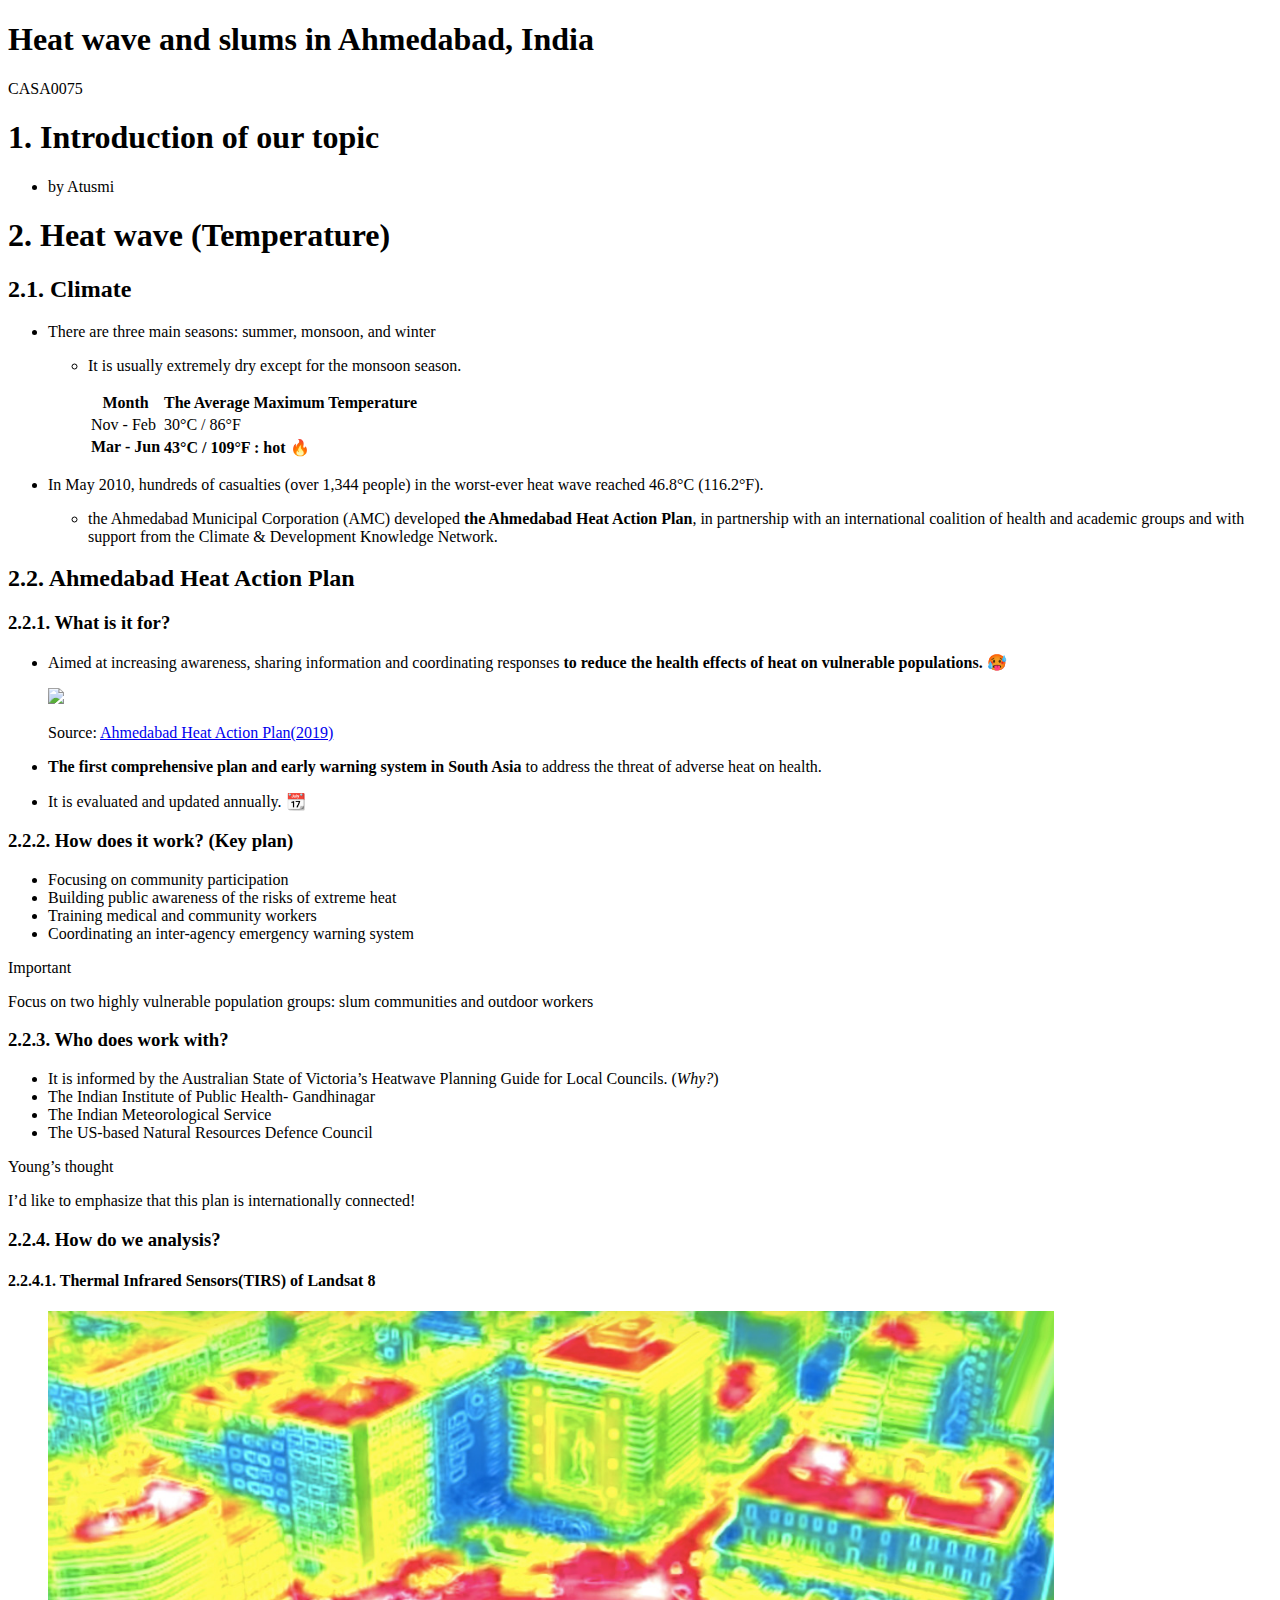
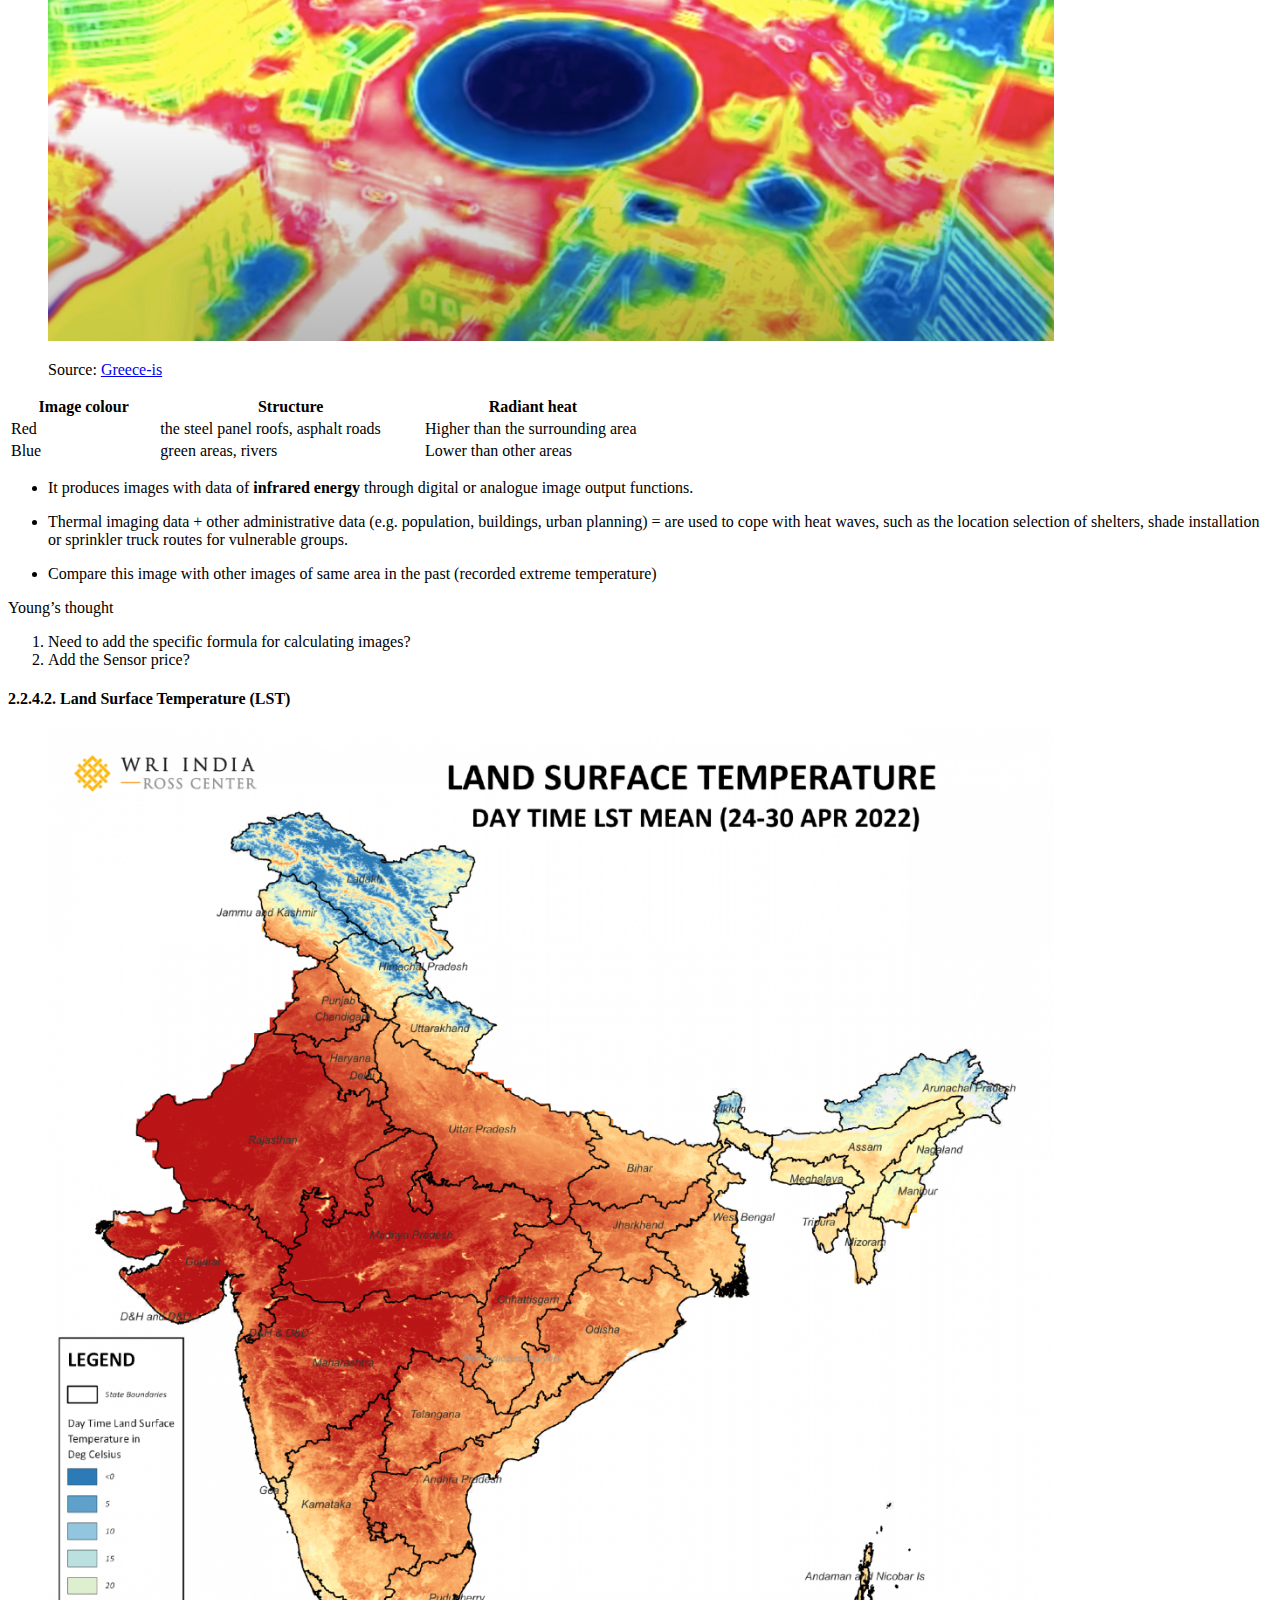
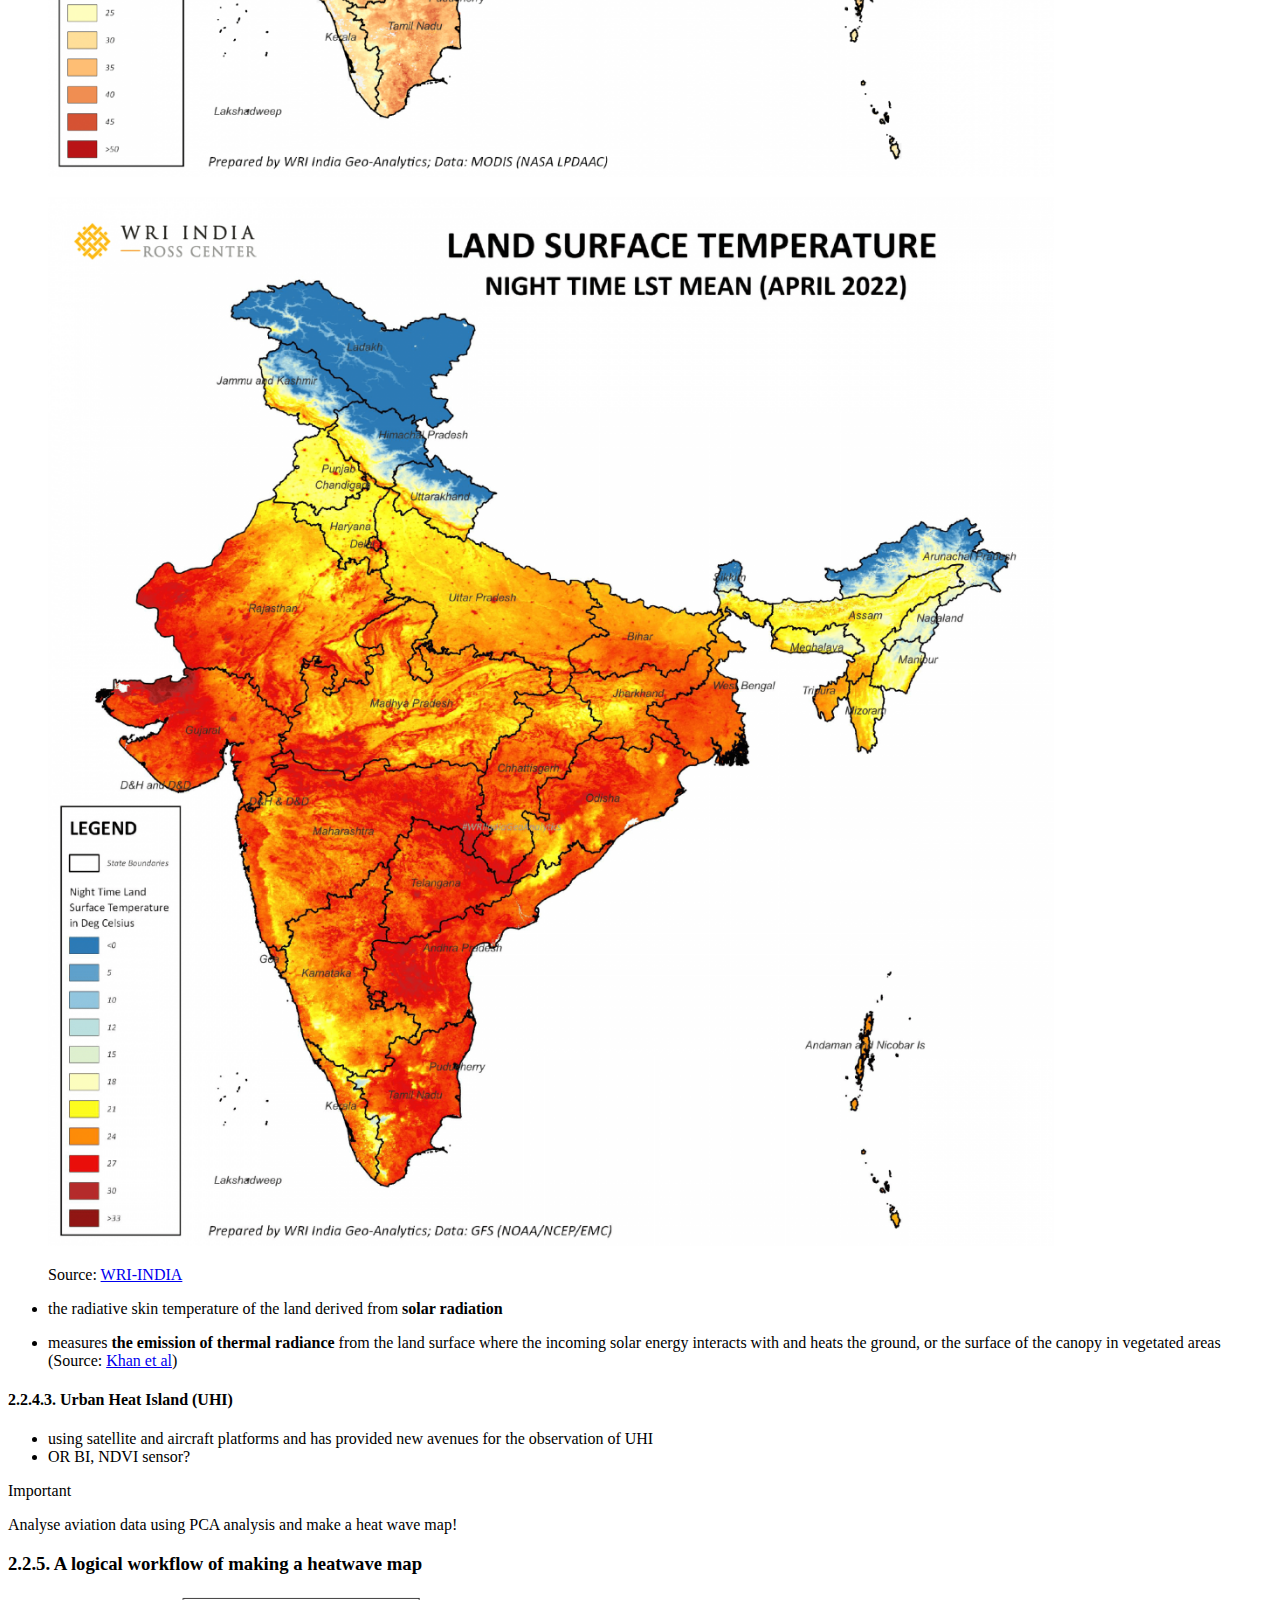
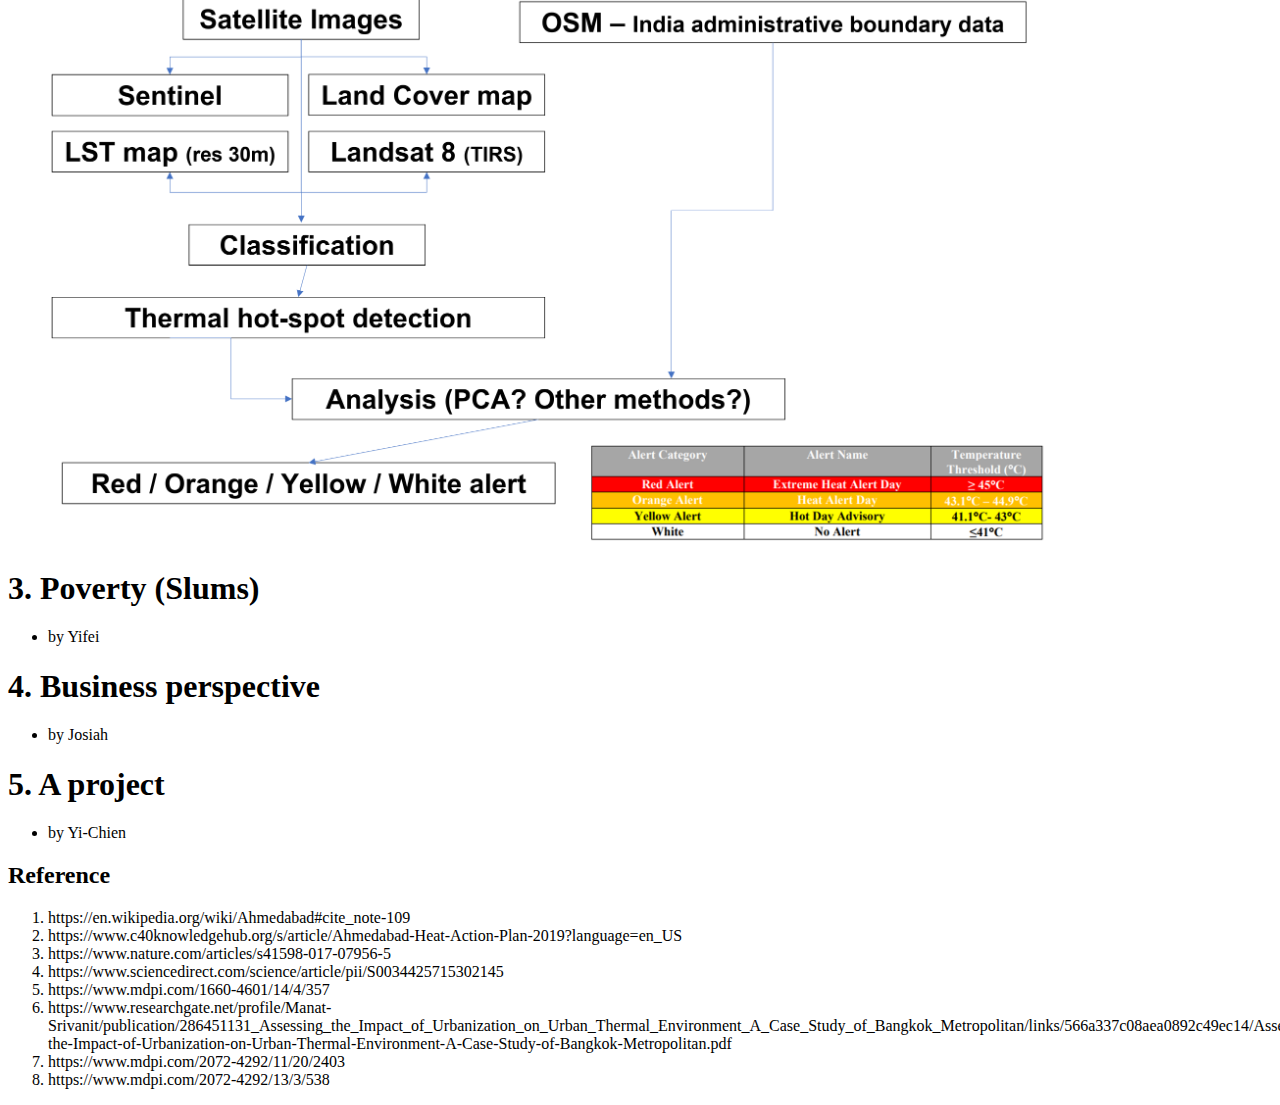
==== Heatwave_Young.html @ f9218bf5 "Draft_Young" ====
<!DOCTYPE html>
<html xmlns="http://www.w3.org/1999/xhtml" lang="en" xml:lang="en"><head>

<meta charset="utf-8">
<meta name="generator" content="quarto-1.2.313">

<meta name="viewport" content="width=device-width, initial-scale=1.0, user-scalable=yes">


<title>Heat wave and slums in Ahmedabad, India</title>
<style>
code{white-space: pre-wrap;}
span.smallcaps{font-variant: small-caps;}
div.columns{display: flex; gap: min(4vw, 1.5em);}
div.column{flex: auto; overflow-x: auto;}
div.hanging-indent{margin-left: 1.5em; text-indent: -1.5em;}
ul.task-list{list-style: none;}
ul.task-list li input[type="checkbox"] {
  width: 0.8em;
  margin: 0 0.8em 0.2em -1.6em;
  vertical-align: middle;
}
</style>


<script src="Heatwave_Young_files/libs/clipboard/clipboard.min.js"></script>
<script src="Heatwave_Young_files/libs/quarto-html/quarto.js"></script>
<script src="Heatwave_Young_files/libs/quarto-html/popper.min.js"></script>
<script src="Heatwave_Young_files/libs/quarto-html/tippy.umd.min.js"></script>
<script src="Heatwave_Young_files/libs/quarto-html/anchor.min.js"></script>
<link href="Heatwave_Young_files/libs/quarto-html/tippy.css" rel="stylesheet">
<link href="Heatwave_Young_files/libs/quarto-html/quarto-syntax-highlighting.css" rel="stylesheet" id="quarto-text-highlighting-styles">
<script src="Heatwave_Young_files/libs/bootstrap/bootstrap.min.js"></script>
<link href="Heatwave_Young_files/libs/bootstrap/bootstrap-icons.css" rel="stylesheet">
<link href="Heatwave_Young_files/libs/bootstrap/bootstrap.min.css" rel="stylesheet" id="quarto-bootstrap" data-mode="light">


</head>

<body class="fullcontent">

<div id="quarto-content" class="page-columns page-rows-contents page-layout-article">

<main class="content" id="quarto-document-content">

<header id="title-block-header" class="quarto-title-block default">
<div class="quarto-title">
<h1 class="title">Heat wave and slums in Ahmedabad, India</h1>
<p class="subtitle lead">CASA0075</p>
</div>



<div class="quarto-title-meta">

    
  
    
  </div>
  

</header>

<section id="introduction-of-our-topic" class="level1">
<h1>1. Introduction of our topic</h1>
<ul>
<li>by Atusmi</li>
</ul>
</section>
<section id="heat-wave-temperature" class="level1">
<h1>2. Heat wave (Temperature)</h1>
<section id="climate" class="level2">
<h2 class="anchored" data-anchor-id="climate">2.1. Climate</h2>
<ul>
<li><p>There are three main seasons: summer, monsoon, and winter</p>
<ul>
<li><p>It is usually extremely dry except for the monsoon season.</p>
<table class="table">
<thead>
<tr class="header">
<th>Month</th>
<th>The Average Maximum Temperature</th>
</tr>
</thead>
<tbody>
<tr class="odd">
<td>Nov - Feb</td>
<td>30°C / 86°F</td>
</tr>
<tr class="even">
<td><strong>Mar - Jun</strong></td>
<td><strong>43°C / 109°F : hot 🔥</strong></td>
</tr>
</tbody>
</table></li>
</ul></li>
<li><p>In May 2010, hundreds of casualties (over 1,344 people) in the worst-ever heat wave reached 46.8°C (116.2°F).</p>
<ul>
<li>the Ahmedabad Municipal Corporation (AMC) developed <strong>the Ahmedabad Heat Action Plan</strong>, in partnership with an international coalition of health and academic groups and with support from the Climate &amp; Development Knowledge Network.</li>
</ul></li>
</ul>
</section>
<section id="ahmedabad-heat-action-plan" class="level2">
<h2 class="anchored" data-anchor-id="ahmedabad-heat-action-plan">2.2. Ahmedabad Heat Action Plan</h2>
<section id="what-is-it-for" class="level3">
<h3 class="anchored" data-anchor-id="what-is-it-for">2.2.1. What is it for?</h3>
<ul>
<li>Aimed at increasing awareness, sharing information and coordinating responses <strong>to reduce the health effects of heat on vulnerable populations.</strong> 🥵</li>
</ul>
<div class="cell" data-layout-align="center" data-hash="Heatwave_Young_cache/html/unnamed-chunk-1_c901a2c4e305b0e164187232d0320f03">
<div class="cell-output-display">
<div class="quarto-figure quarto-figure-center">
<figure class="figure">
<p><img src="images/20230301_133423.png" class="img-fluid figure-img" style="width:85.0%"></p>
<p></p><figcaption class="figure-caption">Source: <a href="https://www.nrdc.org/sites/default/files/ahmedabad-heat-action-plan-2019-update.pdf">Ahmedabad Heat Action Plan(2019)</a></figcaption><p></p>
</figure>
</div>
</div>
</div>
<ul>
<li><p><strong>The first comprehensive plan and early warning system in South Asia</strong> to address the threat of adverse heat on health.</p></li>
<li><p>It is evaluated and updated annually. 📆</p></li>
</ul>
</section>
<section id="how-does-it-work-key-plan" class="level3">
<h3 class="anchored" data-anchor-id="how-does-it-work-key-plan">2.2.2. How does it work? (Key plan)</h3>
<ul>
<li>Focusing on community participation</li>
<li>Building public awareness of the risks of extreme heat</li>
<li>Training medical and community workers</li>
<li>Coordinating an inter-agency emergency warning system</li>
</ul>
<div class="callout-important callout callout-style-default callout-captioned">
<div class="callout-header d-flex align-content-center">
<div class="callout-icon-container">
<i class="callout-icon"></i>
</div>
<div class="callout-caption-container flex-fill">
Important
</div>
</div>
<div class="callout-body-container callout-body">
<p>Focus on two highly vulnerable population groups: slum communities and outdoor workers</p>
</div>
</div>
</section>
<section id="who-does-work-with" class="level3">
<h3 class="anchored" data-anchor-id="who-does-work-with">2.2.3. Who does work with?</h3>
<ul>
<li>It is informed by the Australian State of Victoria’s Heatwave Planning Guide for Local Councils. (<em>Why?</em>)</li>
<li>The Indian Institute of Public Health- Gandhinagar</li>
<li>The Indian Meteorological Service</li>
<li>The US-based Natural Resources Defence Council</li>
</ul>
<div class="callout-tip callout callout-style-default callout-captioned">
<div class="callout-header d-flex align-content-center">
<div class="callout-icon-container">
<i class="callout-icon"></i>
</div>
<div class="callout-caption-container flex-fill">
Young’s thought
</div>
</div>
<div class="callout-body-container callout-body">
<p>I’d like to emphasize that this plan is internationally connected!</p>
</div>
</div>
</section>
<section id="how-do-we-analysis" class="level3">
<h3 class="anchored" data-anchor-id="how-do-we-analysis">2.2.4. How do we analysis?</h3>
<section id="thermal-infrared-sensorstirs-of-landsat-8" class="level4">
<h4 class="anchored" data-anchor-id="thermal-infrared-sensorstirs-of-landsat-8">2.2.4.1. Thermal Infrared Sensors(TIRS) of Landsat 8</h4>
<div class="cell" data-layout-align="center" data-hash="Heatwave_Young_cache/html/unnamed-chunk-2_4f9741bcf3271c73642f8ca55540ab65">
<div class="cell-output-display">
<div class="quarto-figure quarto-figure-center">
<figure class="figure">
<p><img src="images/heatwave.jpg" class="img-fluid figure-img" style="width:85.0%"></p>
<p></p><figcaption class="figure-caption">Source: <a href="https://www.greece-is.com/news/watch-infrared-camera-footage-of-athens-heatwave-as-archeological-sites-close/">Greece-is</a></figcaption><p></p>
</figure>
</div>
</div>
</div>
<table class="table">
<colgroup>
<col style="width: 23%">
<col style="width: 41%">
<col style="width: 34%">
</colgroup>
<thead>
<tr class="header">
<th>Image colour</th>
<th>Structure</th>
<th>Radiant heat</th>
</tr>
</thead>
<tbody>
<tr class="odd">
<td>Red</td>
<td>the steel panel roofs, asphalt roads</td>
<td>Higher than the surrounding area</td>
</tr>
<tr class="even">
<td>Blue</td>
<td>green areas, rivers</td>
<td>Lower than other areas</td>
</tr>
</tbody>
</table>
<ul>
<li><p>It produces images with data of <strong>infrared energy</strong> through digital or analogue image output functions.</p></li>
<li><p>Thermal imaging data + other administrative data (e.g.&nbsp;population, buildings, urban planning) = are used to cope with heat waves, such as the location selection of shelters, shade installation or sprinkler truck routes for vulnerable groups.</p></li>
<li><p>Compare this image with other images of same area in the past (recorded extreme temperature)</p></li>
</ul>
<div class="callout-tip callout callout-style-default callout-captioned">
<div class="callout-header d-flex align-content-center">
<div class="callout-icon-container">
<i class="callout-icon"></i>
</div>
<div class="callout-caption-container flex-fill">
Young’s thought
</div>
</div>
<div class="callout-body-container callout-body">
<ol type="1">
<li>Need to add the specific formula for calculating images?</li>
<li>Add the Sensor price?</li>
</ol>
</div>
</div>
</section>
<section id="land-surface-temperature-lst" class="level4">
<h4 class="anchored" data-anchor-id="land-surface-temperature-lst">2.2.4.2. Land Surface Temperature (LST)</h4>
<div class="cell" data-layout-align="center" data-hash="Heatwave_Young_cache/html/unnamed-chunk-3_a7a0352a05cc29b0375f319c36f2cdda">
<div class="cell-output-display">
<div class="quarto-figure quarto-figure-center">
<figure class="figure">
<p><img src="images/3_LST_DayTime-01.png" class="img-fluid figure-img" style="width:85.0%"></p>
</figure>
</div>
</div>
</div>
<div class="cell" data-layout-align="center" data-hash="Heatwave_Young_cache/html/unnamed-chunk-4_160856d8e9ccf9a44203b3790e9e3811">
<div class="cell-output-display">
<div class="quarto-figure quarto-figure-center">
<figure class="figure">
<p><img src="images/4_LST_NightTime-01.png" class="img-fluid figure-img" style="width:85.0%"></p>
<p></p><figcaption class="figure-caption">Source: <a href="https://wri-india.org/blog/measuring-and-mapping-heatwave">WRI-INDIA</a></figcaption><p></p>
</figure>
</div>
</div>
</div>
<ul>
<li><p>the radiative skin temperature of the land derived from <strong>solar radiation</strong></p></li>
<li><p>measures <strong>the emission of thermal radiance</strong> from the land surface where the incoming solar energy interacts with and heats the ground, or the surface of the canopy in vegetated areas (Source: <a href="https://www.sciencedirect.com/science/article/pii/B9780128196694000027">Khan et al</a>)</p></li>
</ul>
</section>
<section id="urban-heat-island-uhi" class="level4">
<h4 class="anchored" data-anchor-id="urban-heat-island-uhi">2.2.4.3. Urban Heat Island (UHI)</h4>
<ul>
<li>using satellite and aircraft platforms and has provided new avenues for the observation of UHI</li>
<li>OR BI, NDVI sensor?</li>
</ul>
<div class="callout-important callout callout-style-default callout-captioned">
<div class="callout-header d-flex align-content-center">
<div class="callout-icon-container">
<i class="callout-icon"></i>
</div>
<div class="callout-caption-container flex-fill">
Important
</div>
</div>
<div class="callout-body-container callout-body">
<p>Analyse aviation data using PCA analysis and make a heat wave map!</p>
</div>
</div>
</section>
</section>
<section id="a-logical-workflow-of-making-a-heatwave-map" class="level3">
<h3 class="anchored" data-anchor-id="a-logical-workflow-of-making-a-heatwave-map">2.2.5. A logical workflow of making a heatwave map</h3>
<div class="cell" data-layout-align="center" data-hash="Heatwave_Young_cache/html/unnamed-chunk-5_16324cac5ba7fbd3e6a990c2d4b522c9">
<div class="cell-output-display">
<div class="quarto-figure quarto-figure-center">
<figure class="figure">
<p><img src="images/flowchart.png" class="img-fluid figure-img" style="width:85.0%"></p>
</figure>
</div>
</div>
</div>
</section>
</section>
</section>
<section id="poverty-slums" class="level1">
<h1>3. Poverty (Slums)</h1>
<ul>
<li>by Yifei</li>
</ul>
</section>
<section id="business-perspective" class="level1">
<h1>4. Business perspective</h1>
<ul>
<li>by Josiah</li>
</ul>
</section>
<section id="a-project" class="level1">
<h1>5. A project</h1>
<ul>
<li>by Yi-Chien</li>
</ul>
<section id="reference" class="level2">
<h2 class="anchored" data-anchor-id="reference">Reference</h2>
<ol type="1">
<li>https://en.wikipedia.org/wiki/Ahmedabad#cite_note-109</li>
<li>https://www.c40knowledgehub.org/s/article/Ahmedabad-Heat-Action-Plan-2019?language=en_US</li>
<li>https://www.nature.com/articles/s41598-017-07956-5</li>
<li>https://www.sciencedirect.com/science/article/pii/S0034425715302145</li>
<li>https://www.mdpi.com/1660-4601/14/4/357</li>
<li>https://www.researchgate.net/profile/Manat-Srivanit/publication/286451131_Assessing_the_Impact_of_Urbanization_on_Urban_Thermal_Environment_A_Case_Study_of_Bangkok_Metropolitan/links/566a337c08aea0892c49ec14/Assessing-the-Impact-of-Urbanization-on-Urban-Thermal-Environment-A-Case-Study-of-Bangkok-Metropolitan.pdf</li>
<li>https://www.mdpi.com/2072-4292/11/20/2403</li>
<li>https://www.mdpi.com/2072-4292/13/3/538</li>
</ol>
</section>
</section>

</main>
<!-- /main column -->
<script id="quarto-html-after-body" type="application/javascript">
window.document.addEventListener("DOMContentLoaded", function (event) {
  const toggleBodyColorMode = (bsSheetEl) => {
    const mode = bsSheetEl.getAttribute("data-mode");
    const bodyEl = window.document.querySelector("body");
    if (mode === "dark") {
      bodyEl.classList.add("quarto-dark");
      bodyEl.classList.remove("quarto-light");
    } else {
      bodyEl.classList.add("quarto-light");
      bodyEl.classList.remove("quarto-dark");
    }
  }
  const toggleBodyColorPrimary = () => {
    const bsSheetEl = window.document.querySelector("link#quarto-bootstrap");
    if (bsSheetEl) {
      toggleBodyColorMode(bsSheetEl);
    }
  }
  toggleBodyColorPrimary();  
  const icon = "";
  const anchorJS = new window.AnchorJS();
  anchorJS.options = {
    placement: 'right',
    icon: icon
  };
  anchorJS.add('.anchored');
  const clipboard = new window.ClipboardJS('.code-copy-button', {
    target: function(trigger) {
      return trigger.previousElementSibling;
    }
  });
  clipboard.on('success', function(e) {
    // button target
    const button = e.trigger;
    // don't keep focus
    button.blur();
    // flash "checked"
    button.classList.add('code-copy-button-checked');
    var currentTitle = button.getAttribute("title");
    button.setAttribute("title", "Copied!");
    let tooltip;
    if (window.bootstrap) {
      button.setAttribute("data-bs-toggle", "tooltip");
      button.setAttribute("data-bs-placement", "left");
      button.setAttribute("data-bs-title", "Copied!");
      tooltip = new bootstrap.Tooltip(button, 
        { trigger: "manual", 
          customClass: "code-copy-button-tooltip",
          offset: [0, -8]});
      tooltip.show();    
    }
    setTimeout(function() {
      if (tooltip) {
        tooltip.hide();
        button.removeAttribute("data-bs-title");
        button.removeAttribute("data-bs-toggle");
        button.removeAttribute("data-bs-placement");
      }
      button.setAttribute("title", currentTitle);
      button.classList.remove('code-copy-button-checked');
    }, 1000);
    // clear code selection
    e.clearSelection();
  });
  function tippyHover(el, contentFn) {
    const config = {
      allowHTML: true,
      content: contentFn,
      maxWidth: 500,
      delay: 100,
      arrow: false,
      appendTo: function(el) {
          return el.parentElement;
      },
      interactive: true,
      interactiveBorder: 10,
      theme: 'quarto',
      placement: 'bottom-start'
    };
    window.tippy(el, config); 
  }
  const noterefs = window.document.querySelectorAll('a[role="doc-noteref"]');
  for (var i=0; i<noterefs.length; i++) {
    const ref = noterefs[i];
    tippyHover(ref, function() {
      // use id or data attribute instead here
      let href = ref.getAttribute('data-footnote-href') || ref.getAttribute('href');
      try { href = new URL(href).hash; } catch {}
      const id = href.replace(/^#\/?/, "");
      const note = window.document.getElementById(id);
      return note.innerHTML;
    });
  }
  const findCites = (el) => {
    const parentEl = el.parentElement;
    if (parentEl) {
      const cites = parentEl.dataset.cites;
      if (cites) {
        return {
          el,
          cites: cites.split(' ')
        };
      } else {
        return findCites(el.parentElement)
      }
    } else {
      return undefined;
    }
  };
  var bibliorefs = window.document.querySelectorAll('a[role="doc-biblioref"]');
  for (var i=0; i<bibliorefs.length; i++) {
    const ref = bibliorefs[i];
    const citeInfo = findCites(ref);
    if (citeInfo) {
      tippyHover(citeInfo.el, function() {
        var popup = window.document.createElement('div');
        citeInfo.cites.forEach(function(cite) {
          var citeDiv = window.document.createElement('div');
          citeDiv.classList.add('hanging-indent');
          citeDiv.classList.add('csl-entry');
          var biblioDiv = window.document.getElementById('ref-' + cite);
          if (biblioDiv) {
            citeDiv.innerHTML = biblioDiv.innerHTML;
          }
          popup.appendChild(citeDiv);
        });
        return popup.innerHTML;
      });
    }
  }
});
</script>
</div> <!-- /content -->



</body></html>
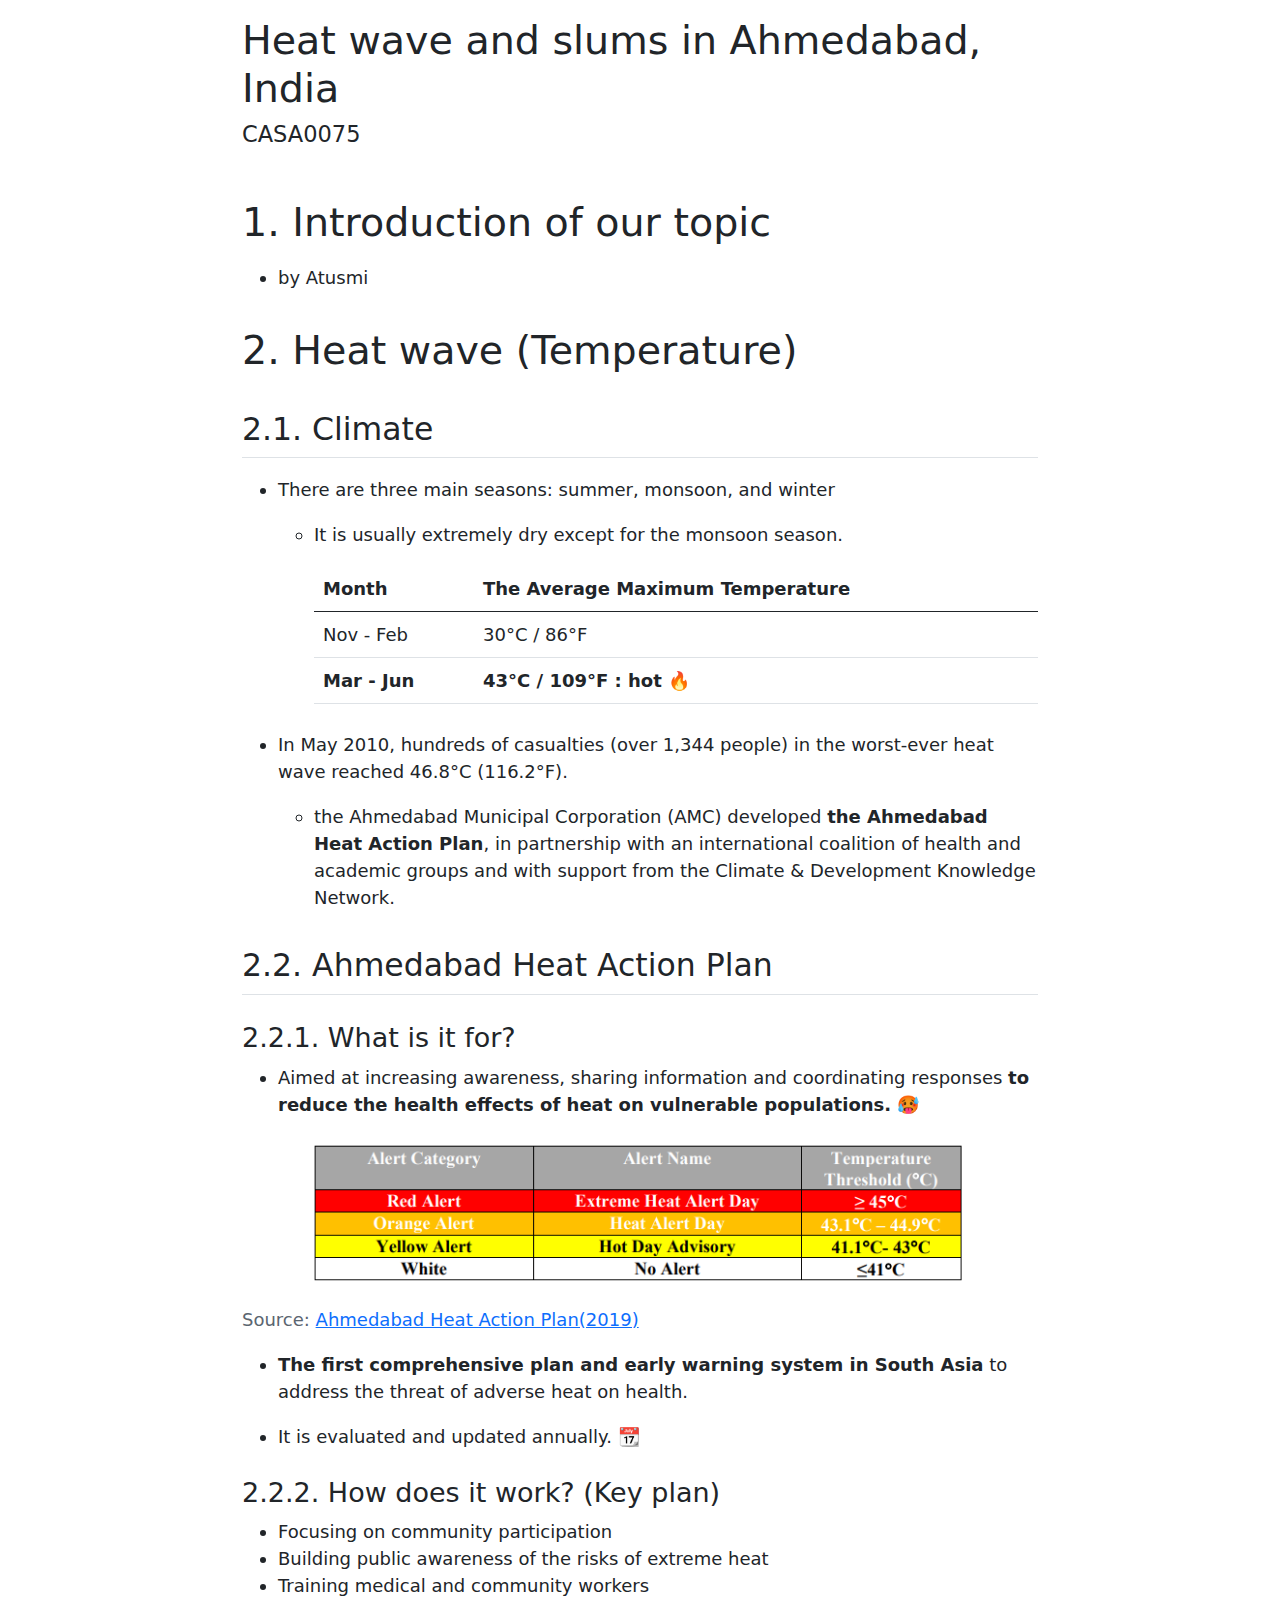
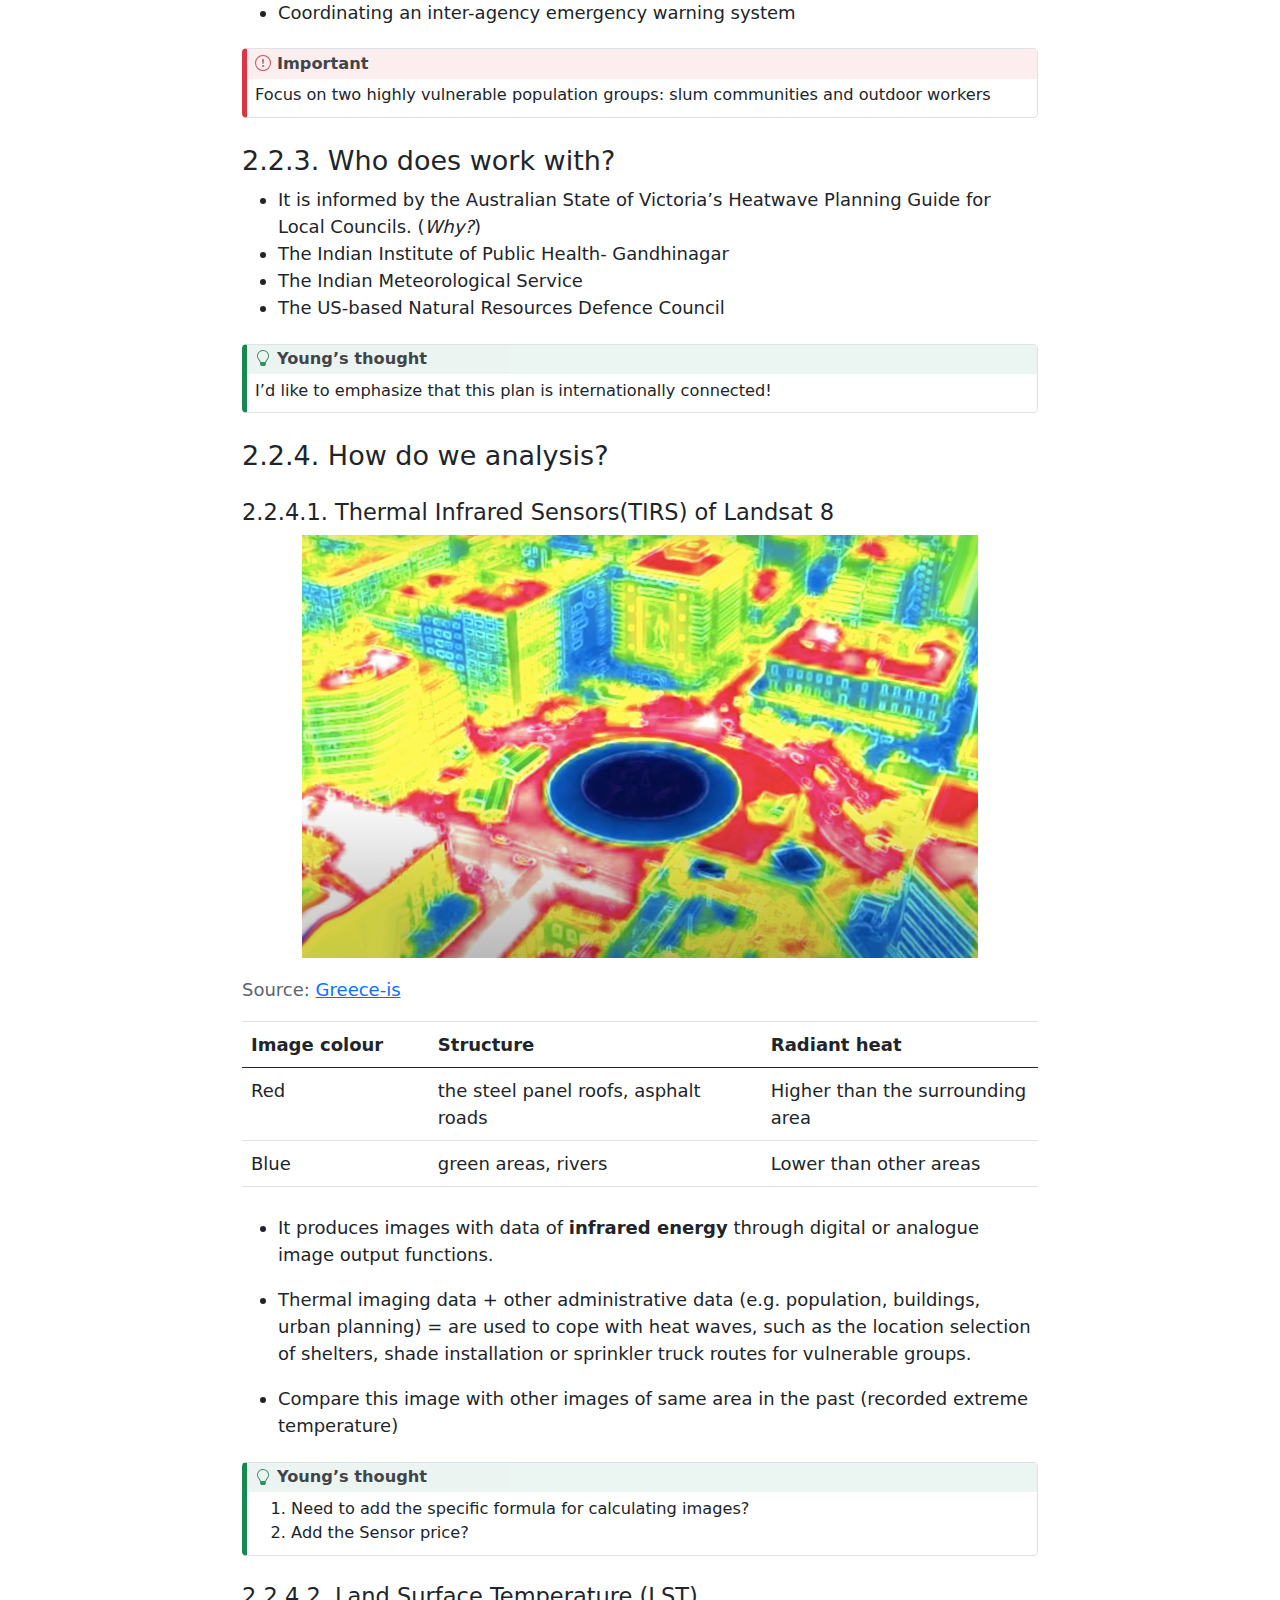
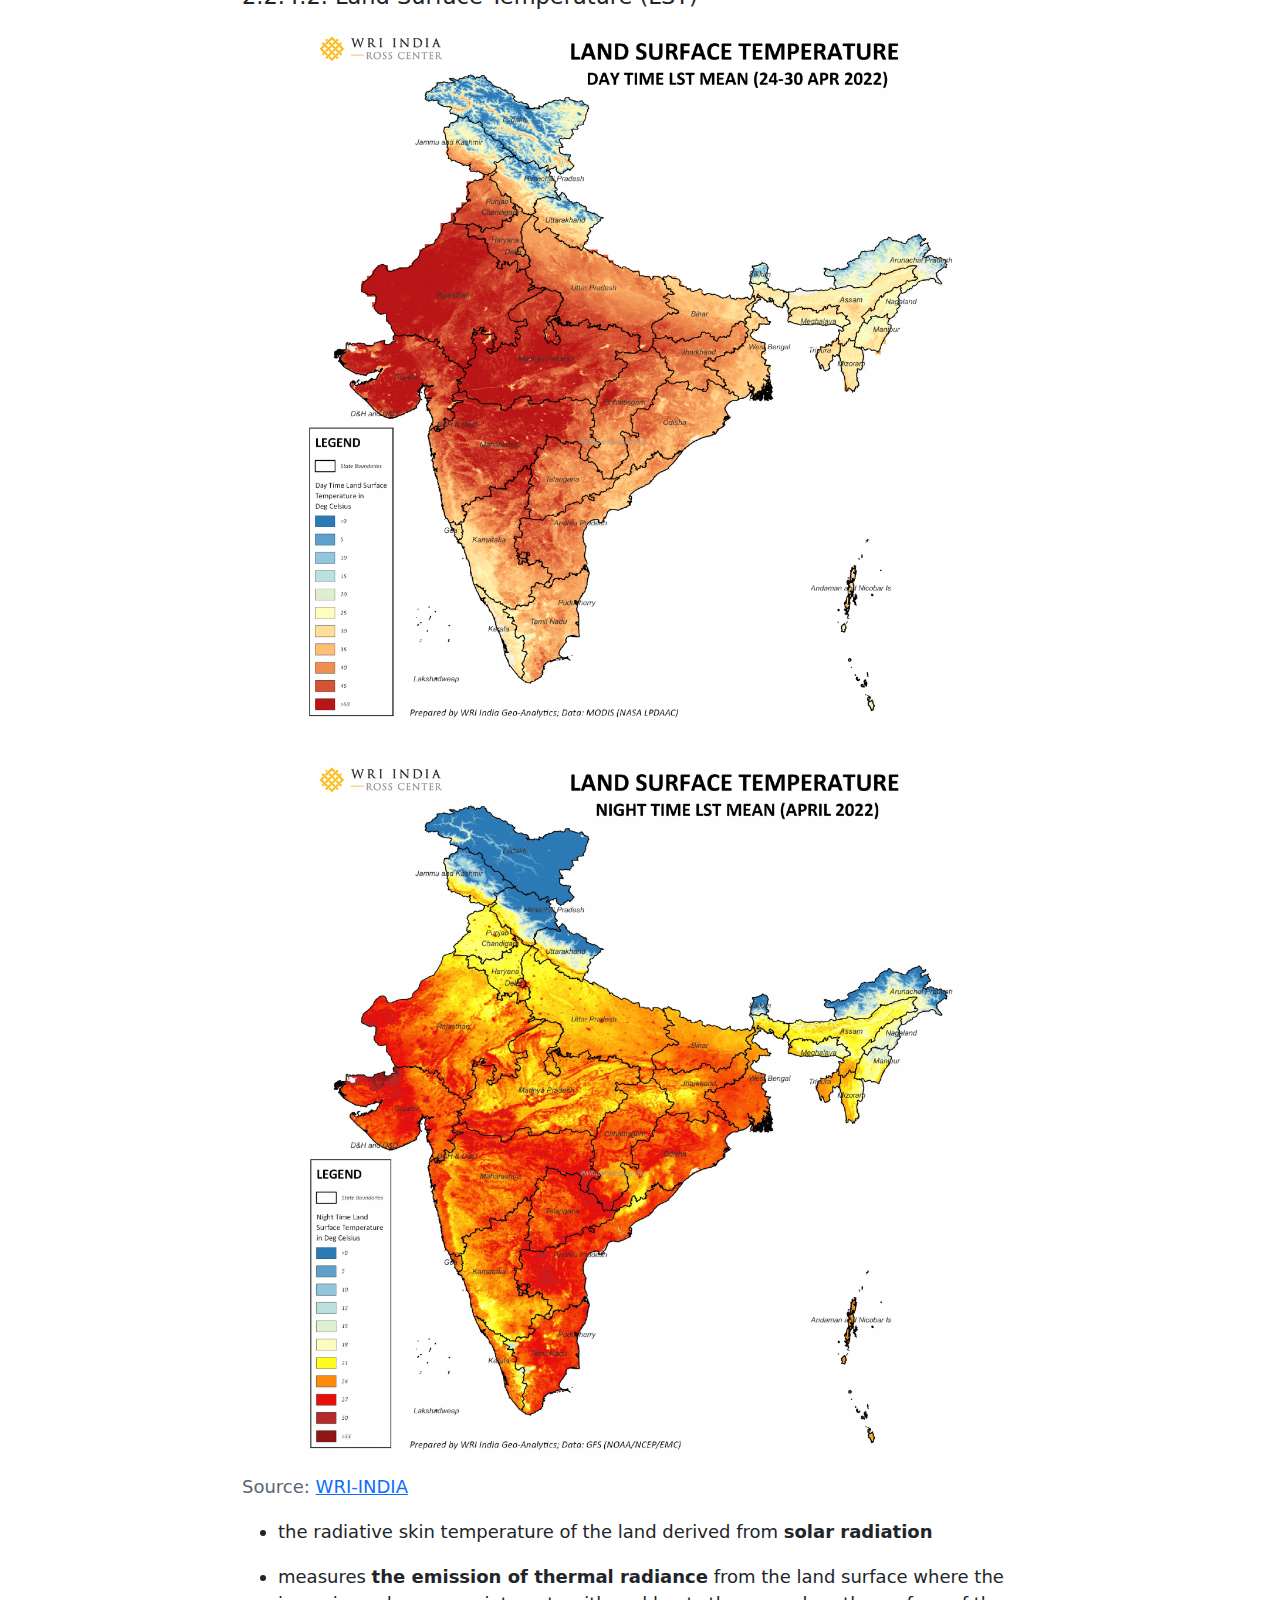
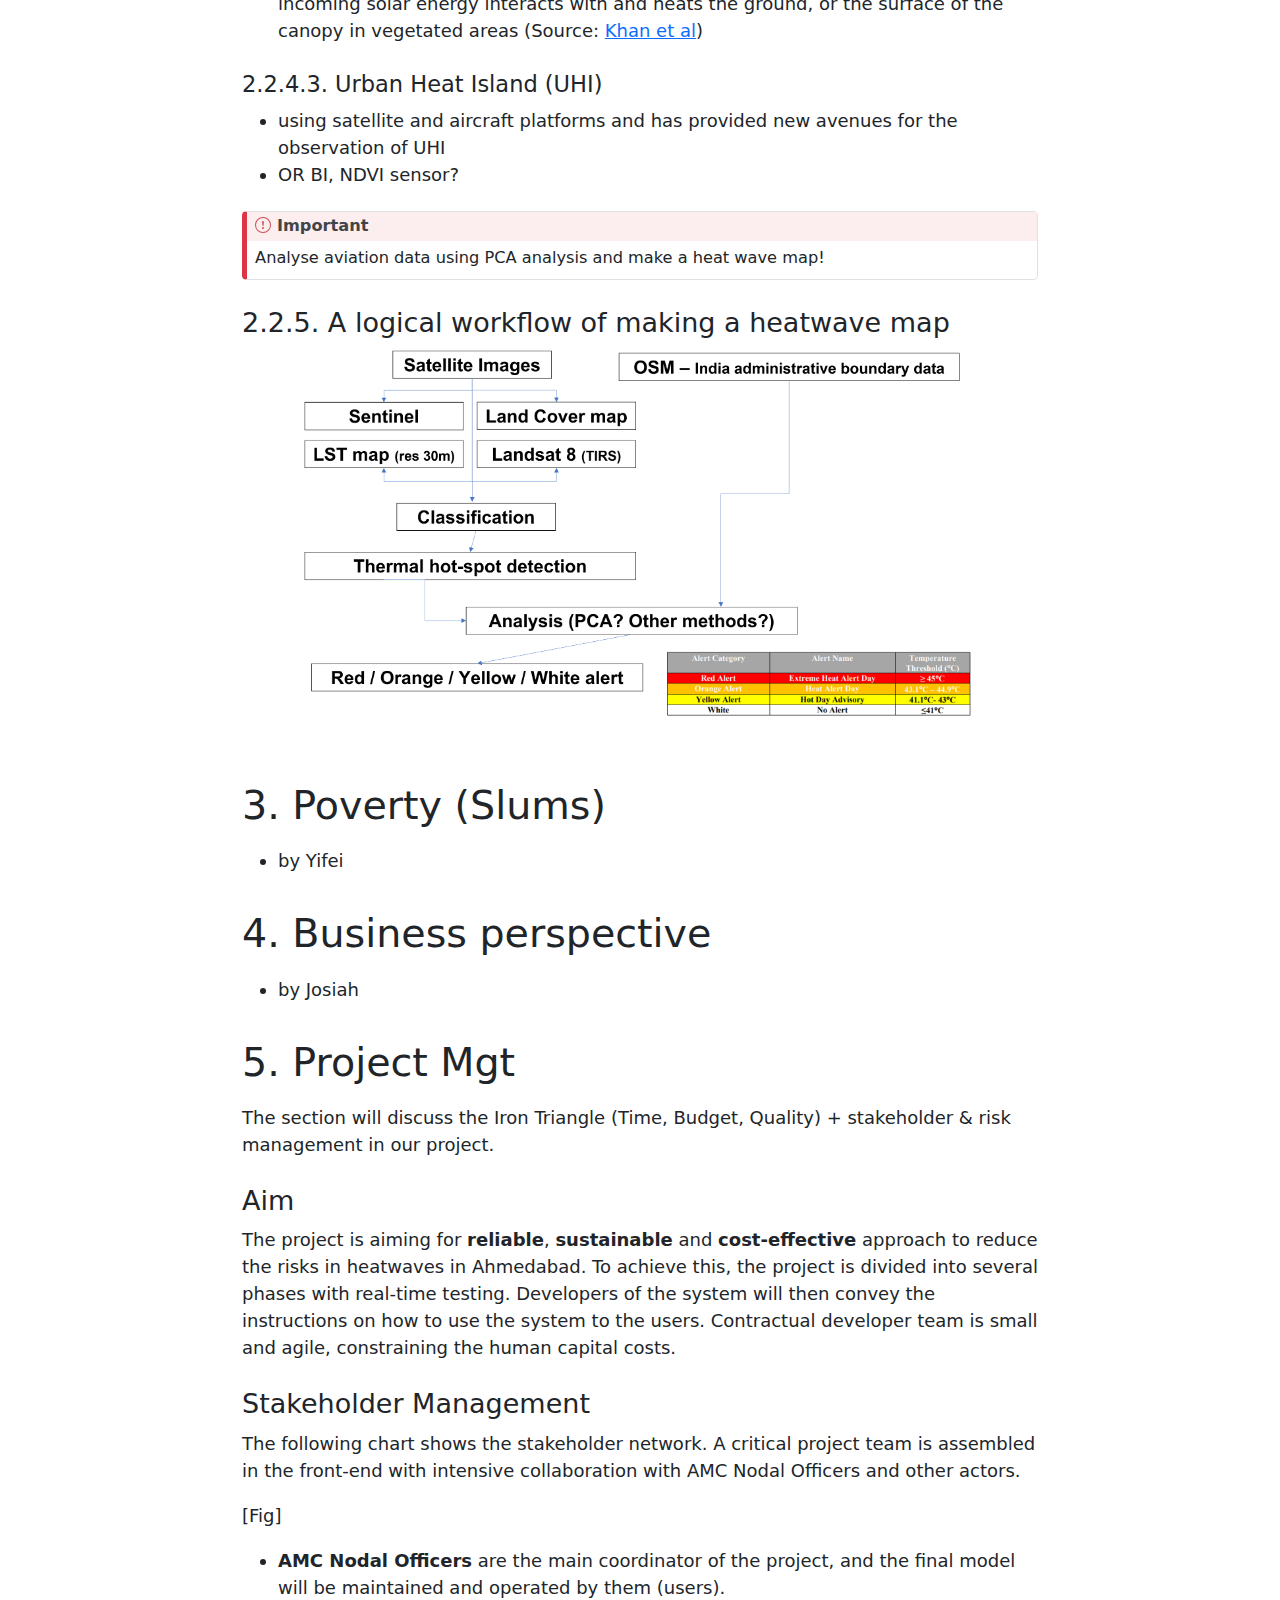
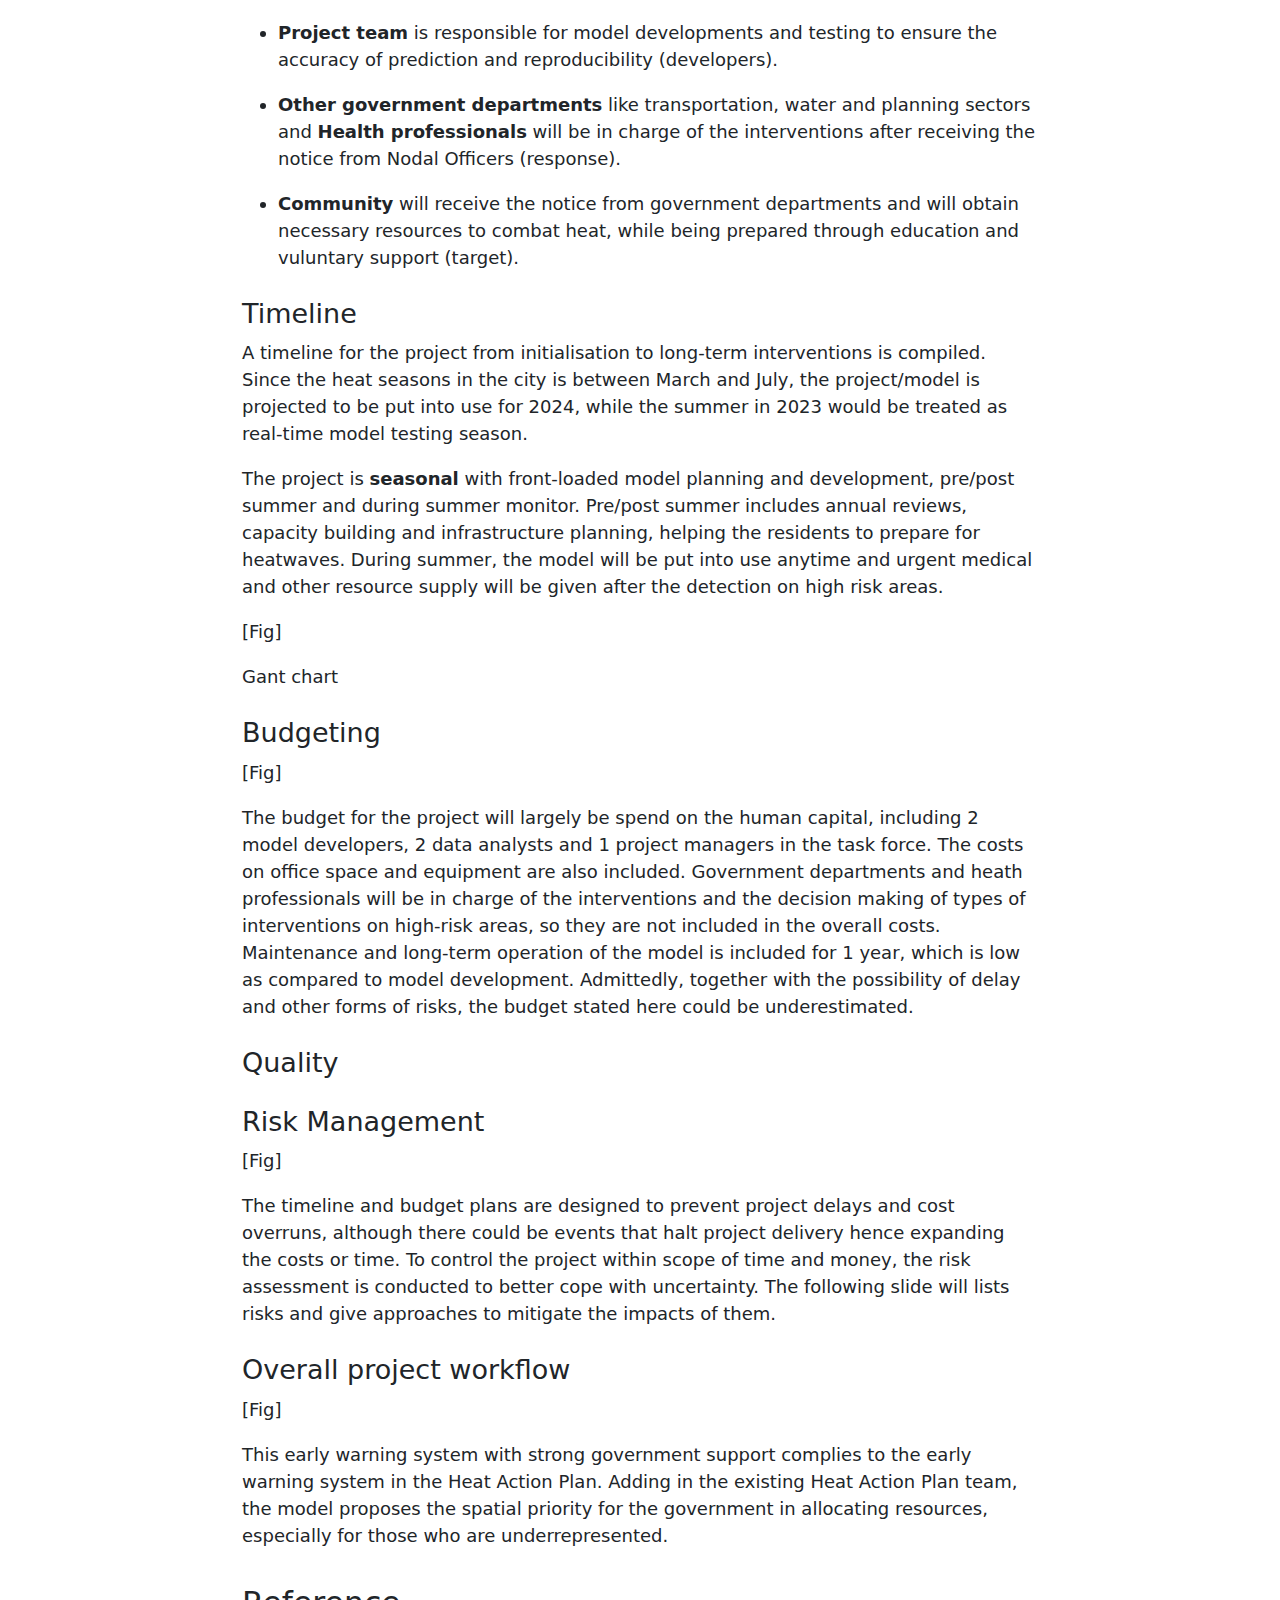
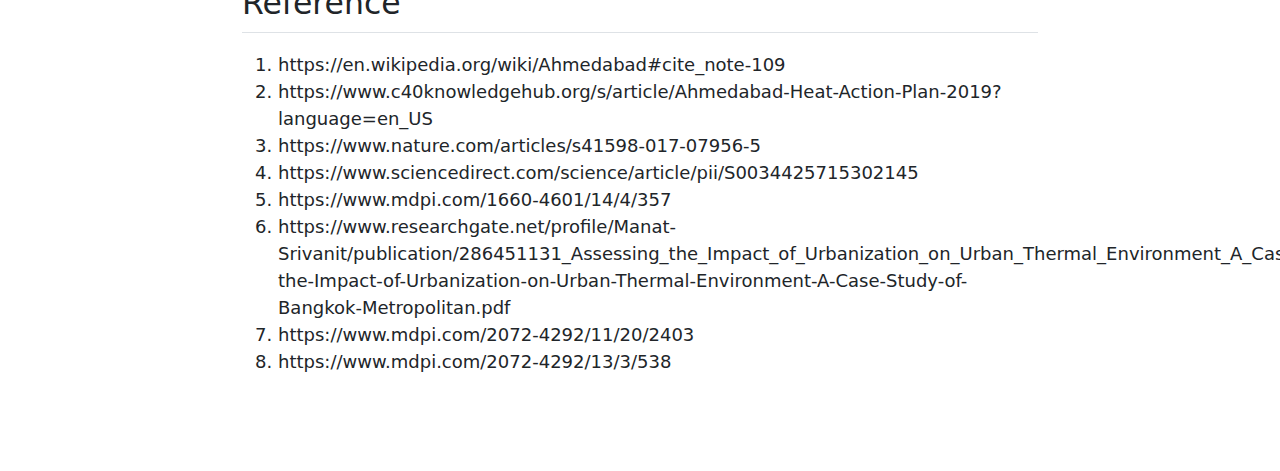
==== commit e9e66d3d: "Merge branch 'main' into main" ====
--- a/Heatwave_Young.html
+++ b/Heatwave_Young.html
@@ -2,7 +2,7 @@
 <html xmlns="http://www.w3.org/1999/xhtml" lang="en" xml:lang="en"><head>
 
 <meta charset="utf-8">
-<meta name="generator" content="quarto-1.2.313">
+<meta name="generator" content="quarto-1.2.269">
 
 <meta name="viewport" content="width=device-width, initial-scale=1.0, user-scalable=yes">
 
@@ -301,11 +301,49 @@
 <li>by Josiah</li>
 </ul>
 </section>
-<section id="a-project" class="level1">
-<h1>5. A project</h1>
-<ul>
-<li>by Yi-Chien</li>
-</ul>
+<section id="project-mgt" class="level1">
+<h1>5. Project Mgt</h1>
+<p>The section will discuss the Iron Triangle (Time, Budget, Quality) + stakeholder &amp; risk management in our project.</p>
+<section id="aim" class="level3">
+<h3 class="anchored" data-anchor-id="aim">Aim</h3>
+<p>The project is aiming for <strong>reliable</strong>, <strong>sustainable</strong> and <strong>cost-effective</strong> approach to reduce the risks in heatwaves in Ahmedabad. To achieve this, the project is divided into several phases with real-time testing. Developers of the system will then convey the instructions on how to use the system to the users. Contractual developer team is small and agile, constraining the human capital costs.</p>
+</section>
+<section id="stakeholder-management" class="level3">
+<h3 class="anchored" data-anchor-id="stakeholder-management">Stakeholder Management</h3>
+<p>The following chart shows the stakeholder network. A critical project team is assembled in the front-end with intensive collaboration with AMC Nodal Officers and other actors.</p>
+<p>[Fig]</p>
+<ul>
+<li><p><strong>AMC Nodal Officers</strong> are the main coordinator of the project, and the final model will be maintained and operated by them (users).</p></li>
+<li><p><strong>Project team</strong> is responsible for model developments and testing to ensure the accuracy of prediction and reproducibility (developers).</p></li>
+<li><p><strong>Other government departments</strong> like transportation, water and planning sectors and <strong>Health professionals</strong> will be in charge of the interventions after receiving the notice from Nodal Officers (response).</p></li>
+<li><p><strong>Community</strong> will receive the notice from government departments and will obtain necessary resources to combat heat, while being prepared through education and vuluntary support (target).</p></li>
+</ul>
+</section>
+<section id="timeline" class="level3">
+<h3 class="anchored" data-anchor-id="timeline">Timeline</h3>
+<p>A timeline for the project from initialisation to long-term interventions is compiled. Since the heat seasons in the city is between March and July, the project/model is projected to be put into use for 2024, while the summer in 2023 would be treated as real-time model testing season.</p>
+<p>The project is <strong>seasonal</strong> with front-loaded model planning and development, pre/post summer and during summer monitor. Pre/post summer includes annual reviews, capacity building and infrastructure planning, helping the residents to prepare for heatwaves. During summer, the model will be put into use anytime and urgent medical and other resource supply will be given after the detection on high risk areas.</p>
+<p>[Fig]</p>
+<p>Gant chart</p>
+</section>
+<section id="budgeting" class="level3">
+<h3 class="anchored" data-anchor-id="budgeting">Budgeting</h3>
+<p>[Fig]</p>
+<p>The budget for the project will largely be spend on the human capital, including 2 model developers, 2 data analysts and 1 project managers in the task force. The costs on office space and equipment are also included. Government departments and heath professionals will be in charge of the interventions and the decision making of types of interventions on high-risk areas, so they are not included in the overall costs. Maintenance and long-term operation of the model is included for 1 year, which is low as compared to model development. Admittedly, together with the possibility of delay and other forms of risks, the budget stated here could be underestimated.</p>
+</section>
+<section id="quality" class="level3">
+<h3 class="anchored" data-anchor-id="quality">Quality</h3>
+</section>
+<section id="risk-management" class="level3">
+<h3 class="anchored" data-anchor-id="risk-management">Risk Management</h3>
+<p>[Fig]</p>
+<p>The timeline and budget plans are designed to prevent project delays and cost overruns, although there could be events that halt project delivery hence expanding the costs or time. To control the project within scope of time and money, the risk assessment is conducted to better cope with uncertainty. The following slide will lists risks and give approaches to mitigate the impacts of them.</p>
+</section>
+<section id="overall-project-workflow" class="level3">
+<h3 class="anchored" data-anchor-id="overall-project-workflow">Overall project workflow</h3>
+<p>[Fig]</p>
+<p>This early warning system with strong government support complies to the early warning system in the Heat Action Plan. Adding in the existing Heat Action Plan team, the model proposes the spatial priority for the government in allocating resources, especially for those who are underrepresented.</p>
+</section>
 <section id="reference" class="level2">
 <h2 class="anchored" data-anchor-id="reference">Reference</h2>
 <ol type="1">
--- a/Heatwave_Young_files/libs/quarto-html/tippy.css
+++ b/Heatwave_Young_files/libs/quarto-html/tippy.css
@@ -0,0 +1 @@
+.tippy-box[data-animation=fade][data-state=hidden]{opacity:0}[data-tippy-root]{max-width:calc(100vw - 10px)}.tippy-box{position:relative;background-color:#333;color:#fff;border-radius:4px;font-size:14px;line-height:1.4;white-space:normal;outline:0;transition-property:transform,visibility,opacity}.tippy-box[data-placement^=top]>.tippy-arrow{bottom:0}.tippy-box[data-placement^=top]>.tippy-arrow:before{bottom:-7px;left:0;border-width:8px 8px 0;border-top-color:initial;transform-origin:center top}.tippy-box[data-placement^=bottom]>.tippy-arrow{top:0}.tippy-box[data-placement^=bottom]>.tippy-arrow:before{top:-7px;left:0;border-width:0 8px 8px;border-bottom-color:initial;transform-origin:center bottom}.tippy-box[data-placement^=left]>.tippy-arrow{right:0}.tippy-box[data-placement^=left]>.tippy-arrow:before{border-width:8px 0 8px 8px;border-left-color:initial;right:-7px;transform-origin:center left}.tippy-box[data-placement^=right]>.tippy-arrow{left:0}.tippy-box[data-placement^=right]>.tippy-arrow:before{left:-7px;border-width:8px 8px 8px 0;border-right-color:initial;transform-origin:center right}.tippy-box[data-inertia][data-state=visible]{transition-timing-function:cubic-bezier(.54,1.5,.38,1.11)}.tippy-arrow{width:16px;height:16px;color:#333}.tippy-arrow:before{content:"";position:absolute;border-color:transparent;border-style:solid}.tippy-content{position:relative;padding:5px 9px;z-index:1}--- a/Heatwave_Young_files/libs/quarto-html/quarto-syntax-highlighting.css
+++ b/Heatwave_Young_files/libs/quarto-html/quarto-syntax-highlighting.css
@@ -0,0 +1,171 @@
+/* quarto syntax highlight colors */
+:root {
+  --quarto-hl-ot-color: #003B4F;
+  --quarto-hl-at-color: #657422;
+  --quarto-hl-ss-color: #20794D;
+  --quarto-hl-an-color: #5E5E5E;
+  --quarto-hl-fu-color: #4758AB;
+  --quarto-hl-st-color: #20794D;
+  --quarto-hl-cf-color: #003B4F;
+  --quarto-hl-op-color: #5E5E5E;
+  --quarto-hl-er-color: #AD0000;
+  --quarto-hl-bn-color: #AD0000;
+  --quarto-hl-al-color: #AD0000;
+  --quarto-hl-va-color: #111111;
+  --quarto-hl-bu-color: inherit;
+  --quarto-hl-ex-color: inherit;
+  --quarto-hl-pp-color: #AD0000;
+  --quarto-hl-in-color: #5E5E5E;
+  --quarto-hl-vs-color: #20794D;
+  --quarto-hl-wa-color: #5E5E5E;
+  --quarto-hl-do-color: #5E5E5E;
+  --quarto-hl-im-color: #00769E;
+  --quarto-hl-ch-color: #20794D;
+  --quarto-hl-dt-color: #AD0000;
+  --quarto-hl-fl-color: #AD0000;
+  --quarto-hl-co-color: #5E5E5E;
+  --quarto-hl-cv-color: #5E5E5E;
+  --quarto-hl-cn-color: #8f5902;
+  --quarto-hl-sc-color: #5E5E5E;
+  --quarto-hl-dv-color: #AD0000;
+  --quarto-hl-kw-color: #003B4F;
+}
+
+/* other quarto variables */
+:root {
+  --quarto-font-monospace: SFMono-Regular, Menlo, Monaco, Consolas, "Liberation Mono", "Courier New", monospace;
+}
+
+pre > code.sourceCode > span {
+  color: #003B4F;
+}
+
+code span {
+  color: #003B4F;
+}
+
+code.sourceCode > span {
+  color: #003B4F;
+}
+
+div.sourceCode,
+div.sourceCode pre.sourceCode {
+  color: #003B4F;
+}
+
+code span.ot {
+  color: #003B4F;
+}
+
+code span.at {
+  color: #657422;
+}
+
+code span.ss {
+  color: #20794D;
+}
+
+code span.an {
+  color: #5E5E5E;
+}
+
+code span.fu {
+  color: #4758AB;
+}
+
+code span.st {
+  color: #20794D;
+}
+
+code span.cf {
+  color: #003B4F;
+}
+
+code span.op {
+  color: #5E5E5E;
+}
+
+code span.er {
+  color: #AD0000;
+}
+
+code span.bn {
+  color: #AD0000;
+}
+
+code span.al {
+  color: #AD0000;
+}
+
+code span.va {
+  color: #111111;
+}
+
+code span.pp {
+  color: #AD0000;
+}
+
+code span.in {
+  color: #5E5E5E;
+}
+
+code span.vs {
+  color: #20794D;
+}
+
+code span.wa {
+  color: #5E5E5E;
+  font-style: italic;
+}
+
+code span.do {
+  color: #5E5E5E;
+  font-style: italic;
+}
+
+code span.im {
+  color: #00769E;
+}
+
+code span.ch {
+  color: #20794D;
+}
+
+code span.dt {
+  color: #AD0000;
+}
+
+code span.fl {
+  color: #AD0000;
+}
+
+code span.co {
+  color: #5E5E5E;
+}
+
+code span.cv {
+  color: #5E5E5E;
+  font-style: italic;
+}
+
+code span.cn {
+  color: #8f5902;
+}
+
+code span.sc {
+  color: #5E5E5E;
+}
+
+code span.dv {
+  color: #AD0000;
+}
+
+code span.kw {
+  color: #003B4F;
+}
+
+.prevent-inlining {
+  content: "</";
+}
+
+/*# sourceMappingURL=debc5d5d77c3f9108843748ff7464032.css.map */
